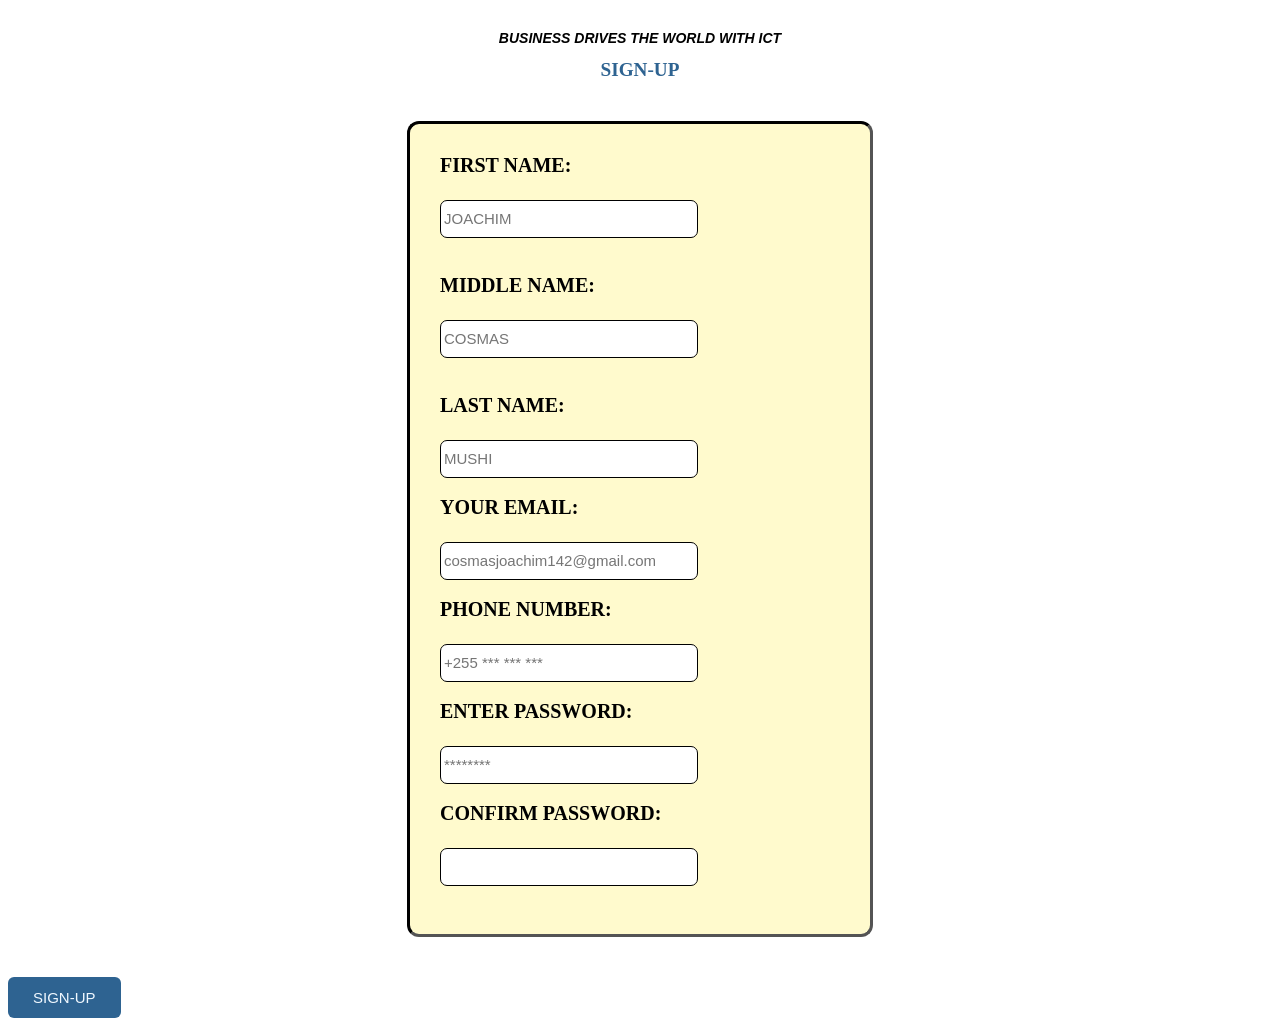
==== signup.html @ 1d7effd1 "first commit" ====
<!DOCTYPE html>
<html>
    <head>
        <meta charset="UTF-8">
        <meta name="view-port" content="width=device-width ,initial-scale=1.0">
        <title>shop assistance</title>
        <link rel="stylesheet" href="home.css">
    </head>
    <body>
        <section>
          <header class="heading">BUSINESS DRIVES THE WORLD WITH ICT</header>
        </section>
        <h1 class="signup-h1">SIGN-UP</h1>
        <div>
            <form class="credentials">
                <div class="signup1">
                      <label for="firstname"> FIRST NAME:</label> <br>
                      <input type="text" id="firstname" name="firstname" placeholder="JOACHIM"> <br> <br>
                      <label for="middlename">MIDDLE NAME:</label> <br>
                      <input type="text" id="middlename" name="middlename" placeholder="COSMAS"> <br> <br>
                      <label for="lastname">LAST NAME:</label> <br>
                      <input type="text" id="lastname" name="lastname" placeholder="MUSHI"> <br>
                      <label for="email"> YOUR EMAIL:</label> <br>
                      <input type="email" id="email" name="email" placeholder="cosmasjoachim142@gmail.com"> <br>
                      <label for="phone">PHONE NUMBER:</label> <br>
                      <input type="tel" id="phone" name="phone" placeholder="+255 *** *** ***"> <br>
                      <label for="password">ENTER PASSWORD:</label> <br>
                      <input type="password" id="password" name="password" placeholder="********"> <br>
                      <label for="password">CONFIRM PASSWORD:</label> <br>
                      <input type="password" name="password" id="password"> <br>           
                </div>
            
            </form>
        </div>
        <div>
            <button type="submit">SIGN-UP</button>
        </div>
    </body>
</html>
---- home.css ----
.work-area {
    background-color: lemonchiffon;
}
.heading {
    text-justify: auto;
    color: black;
    text-align: center;
    font-family: Verdana, Geneva, Tahoma, sans-serif;
    font-style: oblique;
    font-size: 14px;
    font-weight: bold; 
    margin-top: 30px;
}
.h1 {
    text-align: center;
    color: rgb(46, 99, 145);
    font-family: Georgia, 'Times New Roman', Times, serif;
    font-weight: bolder;
    margin-top: 70px;
}
.p1 { text-align: center;
    color: rgb(46, 99, 145);
    font-family: Georgia, 'Times New Roman', Times, serif;
    font-weight: bolder;

}
button{
    background-color: rgb(46, 99, 145);
    color: aliceblue;
    padding: 12px 25px;
    border: none;
    border-radius: 6px;
    font-size: 15px;
    cursor: pointer;
    
}
button:hover{
    background-color: rgb(11, 44, 72);
}
.credentials{
    text-align:left ;
    max-width: fit-content;
    margin: 20px auto;
}
.credentials label{
    font-weight: bolder;
    color: black;
    font-size: 20px;

}
.credentials input {
    width: 250px;
    height: 30px;
    padding: 3px;
    margin-top: 5px;
    border-radius: 7px;
    border: 1px solid;
    font-size: 15px;
}
.credentials input:focus{
    border-color: black;
    box-shadow: 0 0 7px rgba(30, 136, 229, 0.4)g;
}
.signup-text {
    text-align: center;
    margin-top: 15px;
    font-size: 15px;
}
#login-button {
    text-align: center;
}
a{
    text-decoration: double;
    color: rgb(0, 3, 3);
    font-weight: bold;
    text-align: center;
}
a:hover{
    background-color: rgba(34, 118, 192, 0.1);
}
.main-form{
    background: lemonchiffon;
    border-style: inset;
    padding: 30px;
    display: flex ;
    border-radius: 12px;
    box-shadow: 
    0 10px 12px rgba(0, 0, 0, 0.3),
    0 10px 25px rgba(0, 0, 0, 0.3);
    margin: 40px auto;
    width: 400px;
}
.signup-h1{
    text-align: center;
    color:rgb(46, 99, 145) ;
    font-size: larger;
}
.signup1{
    background: lemonchiffon;
    border-style: inset;
    display: grid;
    margin: 40px auto;
    padding: 30px;
    border-radius: 12px;
    border-color: black;
    width: 400px;
}
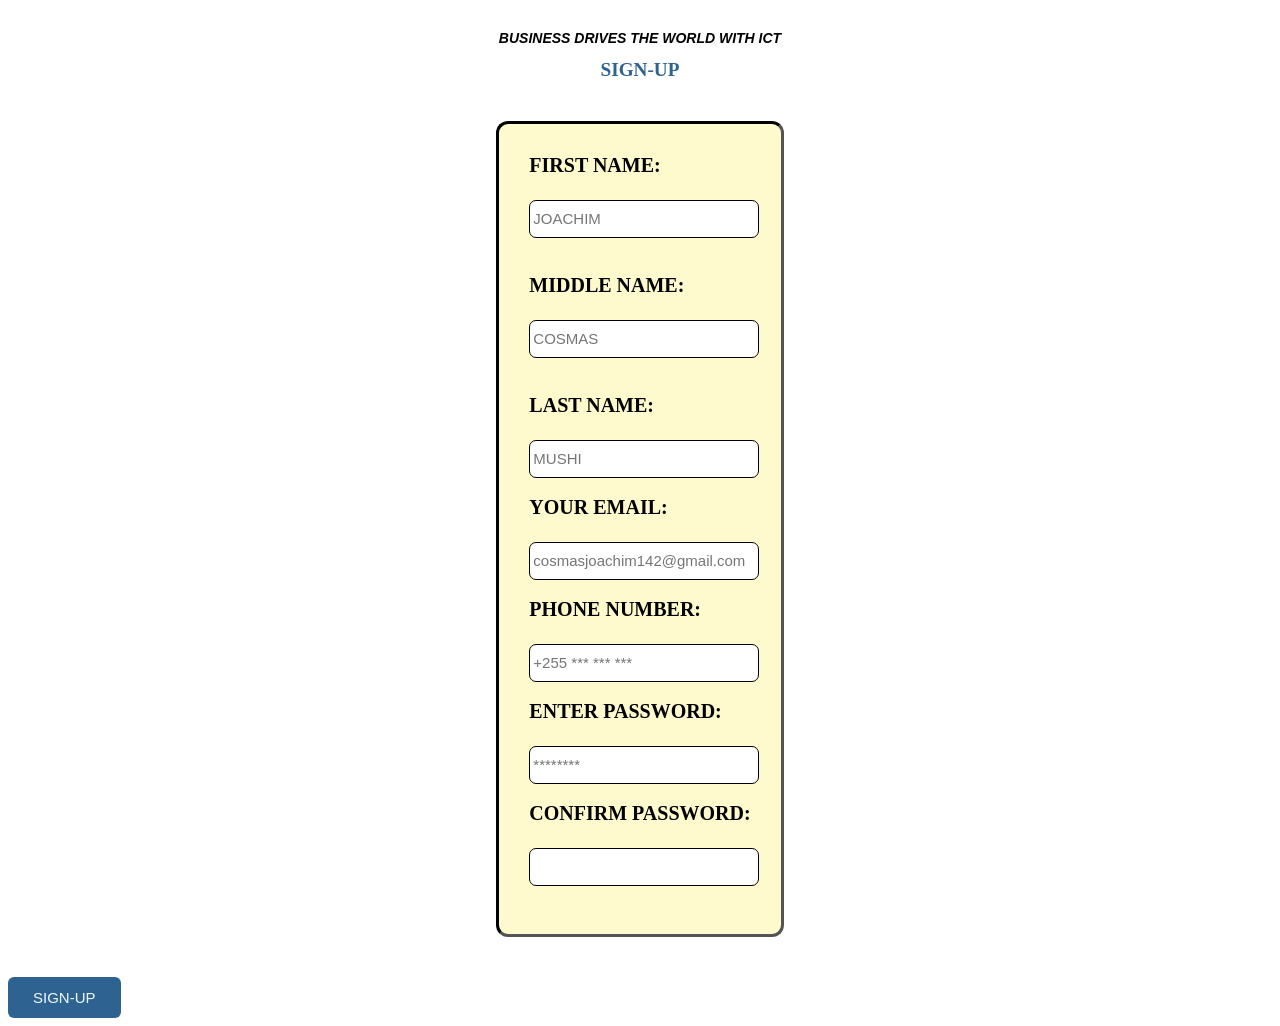
==== commit 08a635e3: "settled" ====
--- a/signup.html
+++ b/signup.html
@@ -2,7 +2,7 @@
 <html>
     <head>
         <meta charset="UTF-8">
-        <meta name="view-port" content="width=device-width ,initial-scale=1.0">
+        <meta name="viewport" content="width=device-width, initial-scale=1.0">
         <title>shop assistance</title>
         <link rel="stylesheet" href="home.css">
     </head>
--- a/home.css
+++ b/home.css
@@ -1,5 +1,6 @@
 .work-area {
     background-color: lemonchiffon;
+    height: auto;
 }
 .heading {
     text-justify: auto;
@@ -32,6 +33,7 @@
     border-radius: 6px;
     font-size: 15px;
     cursor: pointer;
+    width: auto;
     
 }
 button:hover{
@@ -40,8 +42,8 @@
 .credentials{
     text-align:left ;
     max-width: fit-content;
-    margin: 20px auto;
-}
+    margin: 20px auto;}
+
 .credentials label{
     font-weight: bolder;
     color: black;
@@ -49,7 +51,7 @@
 
 }
 .credentials input {
-    width: 250px;
+    width: 100%;
     height: 30px;
     padding: 3px;
     margin-top: 5px;
@@ -59,7 +61,7 @@
 }
 .credentials input:focus{
     border-color: black;
-    box-shadow: 0 0 7px rgba(30, 136, 229, 0.4)g;
+    box-shadow: 0 0 7px rgba(30, 136, 229, 0.4);
 }
 .signup-text {
     text-align: center;
@@ -82,13 +84,15 @@
     background: lemonchiffon;
     border-style: inset;
     padding: 30px;
-    display: flex ;
+    display: grid;
     border-radius: 12px;
     box-shadow: 
     0 10px 12px rgba(0, 0, 0, 0.3),
     0 10px 25px rgba(0, 0, 0, 0.3);
-    margin: 40px auto;
-    width: 400px;
+    margin: 40px;
+    width: auto;
+    max-width: 400px;
+    height: auto;
 }
 .signup-h1{
     text-align: center;
@@ -99,9 +103,10 @@
     background: lemonchiffon;
     border-style: inset;
     display: grid;
-    margin: 40px auto;
+    margin: 40px;
     padding: 30px;
     border-radius: 12px;
     border-color: black;
-    width: 400px;
-}+    width: auto;
+    max-width: 400px;
+}
